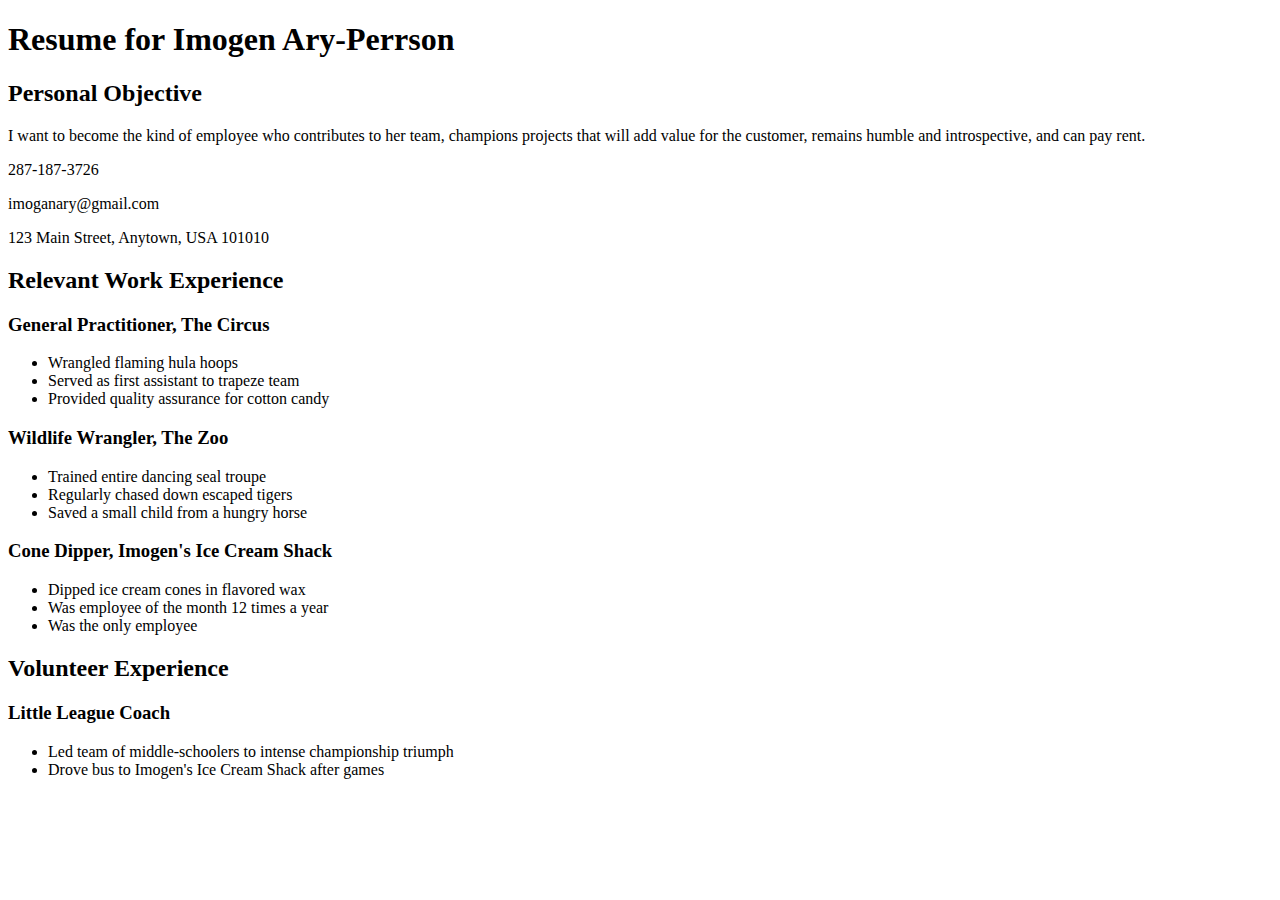
==== css/css-demo/index.html @ eba97fb7 "Merge branch 'master' of https://github.com/Devbootcamp/phase-0-tracks into feature-branch" ====
<!DOCTYPE html>
<html>
<head>
  <title>Resume</title>
  <!-- We're using Google Fonts, which you can also do on your sites, but you don't need to know how for any assessments in this unit. -->
  <link href='https://fonts.googleapis.com/css?family=Dancing+Script' rel='stylesheet' type='text/css'>
  
</head>
<body>
  <h1 id="resume-title">Resume for Imogen Ary-Perrson</h1>
  <section id="personal-objective">
    <h2>Personal Objective</h2>
    <p>I want to become the kind of employee who contributes to her team, champions projects that will add value for the customer, remains humble and introspective, and can pay rent.</p>
  </section>
  <section id="contact-info">
    <p>287-187-3726</p>
    <p>imoganary@gmail.com</p>
    <p>123 Main Street, Anytown, USA 101010</p>
  </section>

  <section id="work-experience">
    <h2 class="experience-category">Relevant Work Experience</h2>
    <section class="job">
      <h3>General Practitioner, The Circus</h3>
      <ul>
        <li>Wrangled flaming hula hoops</li>
        <li>Served as first assistant to trapeze team</li>
        <li class="featured">Provided quality assurance for cotton candy</li>
      </ul>
    </section>
    <section class="job">
      <h3>Wildlife Wrangler, The Zoo</h3>
      <ul>
        <li>Trained entire dancing seal troupe</li>
        <li>Regularly chased down escaped tigers</li>
        <li class="featured">Saved a small child from a hungry horse</li>
      </ul>
    </section>
    <section class="job">
      <h3>Cone Dipper, Imogen's Ice Cream Shack</h3>
      <ul>
        <li>Dipped ice cream cones in flavored wax</li>
        <li class="featured">Was employee of the month 12 times a year</li>
        <li>Was the only employee</li>
      </ul>
    </section>
  </section>

  <section id="volunteer-experience">
    <h2 class="experience-category">Volunteer Experience</h1>
    <section class="volunteer-gig">
      <h3>Little League Coach</h3>
      <ul>
        <li>Led team of middle-schoolers to intense championship triumph</li>
        <li>Drove bus to Imogen's Ice Cream Shack after games</li>
      </ul>
    </section>
  </section>
</body>
</html>
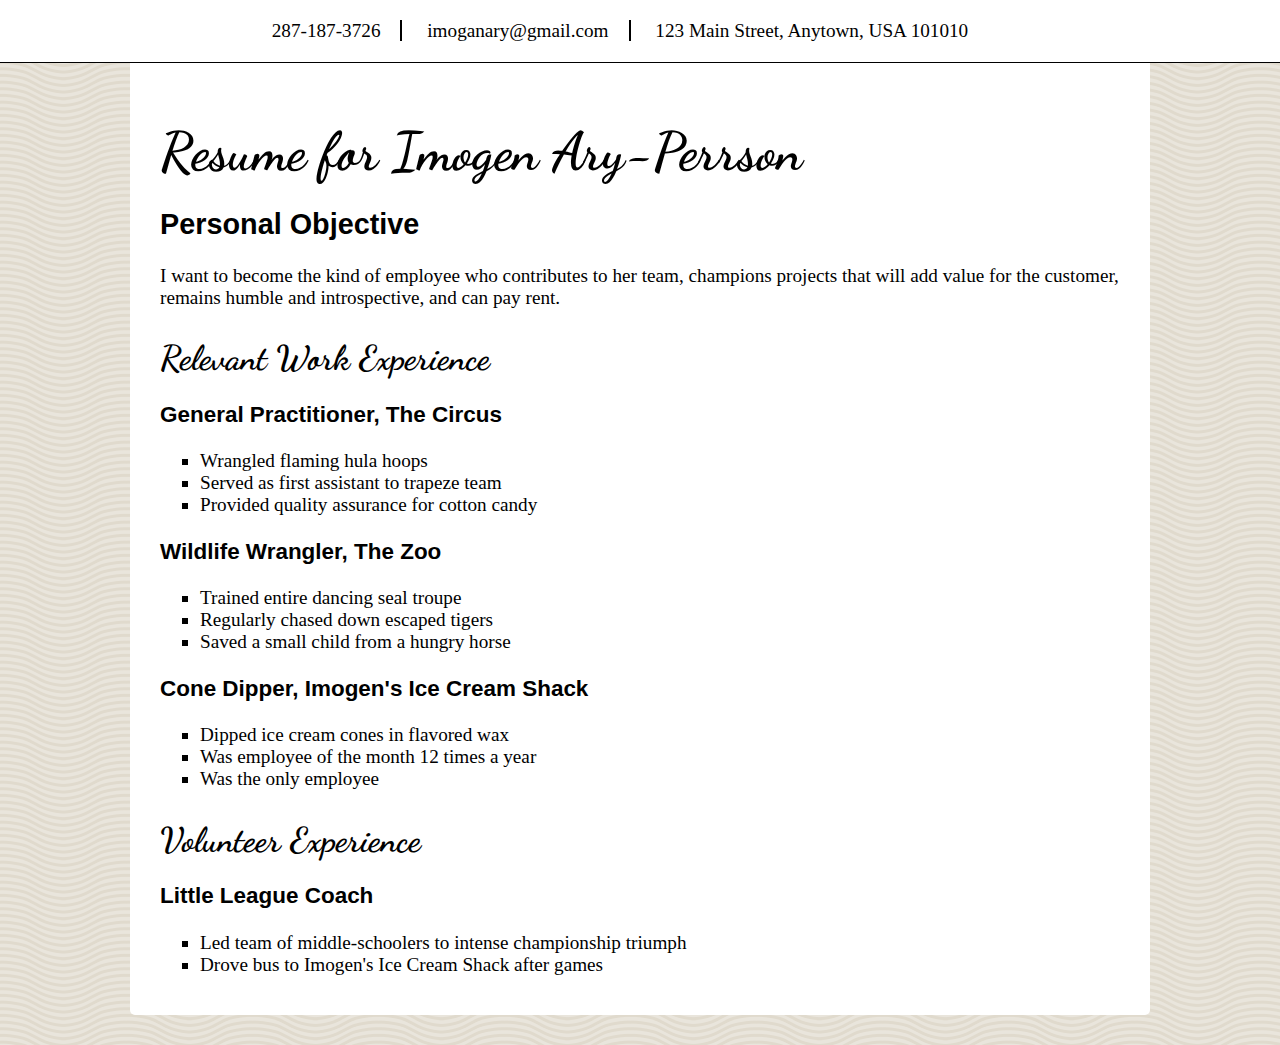
==== commit 6773789c: "modify index.html to include two stylesheets for css-demo" ====
--- a/css/css-demo/index.html
+++ b/css/css-demo/index.html
@@ -4,7 +4,8 @@
   <title>Resume</title>
   <!-- We're using Google Fonts, which you can also do on your sites, but you don't need to know how for any assessments in this unit. -->
   <link href='https://fonts.googleapis.com/css?family=Dancing+Script' rel='stylesheet' type='text/css'>
-  
+  <link rel="stylesheet" href="styles/elegant-styles.css" type="text/css">
+  <link rel="stylesheet" href="styles/fixed-contact.css" type="text/css">
 </head>
 <body>
   <h1 id="resume-title">Resume for Imogen Ary-Perrson</h1>
@@ -57,4 +58,4 @@
     </section>
   </section>
 </body>
-</html>+</html>
--- a/css/css-demo/styles/elegant-styles.css
+++ b/css/css-demo/styles/elegant-styles.css
@@ -0,0 +1,66 @@
+/* You can use an HTML tag as a selector ... */
+
+html {
+  background-image: url("../images/wov.png");
+}
+
+body {
+  font-family: "Georgia", serif;
+  padding: 20px 30px;
+  border-radius: 5px;
+  background-color: white;
+  margin: 30px auto;
+  max-width: 960px;
+  font-size: 1.2em;
+}
+
+ul {
+  list-style-type: square;
+}
+
+/* You can select multiple tags at once! */
+
+h1, h2, h3, h4, h5, h6 {
+  font-family: "Helvetica", sans-serif;
+}
+
+/* 
+
+You can select a class (preceded by a period) 
+or ID (preceded by a hash).
+
+In HTML, a class is assigned like this:
+<p class="your-class-here">some text</p>
+
+An ID is assigned like this:
+<p id="your-id-here">some text</p>
+
+A given ID should only be used once in a document.
+A given class can be used multiple times in a document.
+
+*/
+
+.experience-category, #resume-title {
+  font-family: 'Dancing Script', cursive;
+  margin-bottom: 0;
+}
+
+/* You can use a tag AND a class
+to make the rule more specific. */
+
+h2.experience-category {
+  font-size: 1.8em;
+}
+
+h1#resume-title {
+  font-size: 2.8em;
+  margin-top: 0;
+}
+
+/* You can select the child tag of
+an element of a certain class (the p
+is nested inside the contact-info section) */
+
+#contact-info p {
+  line-height: .8;
+}
--- a/css/css-demo/styles/fixed-contact.css
+++ b/css/css-demo/styles/fixed-contact.css
@@ -0,0 +1,29 @@
+section#contact-info {
+  position: fixed;
+  top: 0px;
+  right: 0px;
+  text-align: center;
+  width: 100%;
+  background-color: white;
+  border-bottom: 1px solid black;
+  padding: 20px;
+}
+
+h1#resume-title {
+  margin-top: 70px;
+}
+
+section#contact-info p {
+  display: inline;
+  padding-right: 20px;
+  padding-left: 20px;
+  border-right: 2px solid black;
+}
+
+/* We use the last-of-type selector
+to avoid the appearance of an extra
+border. */
+
+section#contact-info p:last-of-type {
+  border-right: none;
+}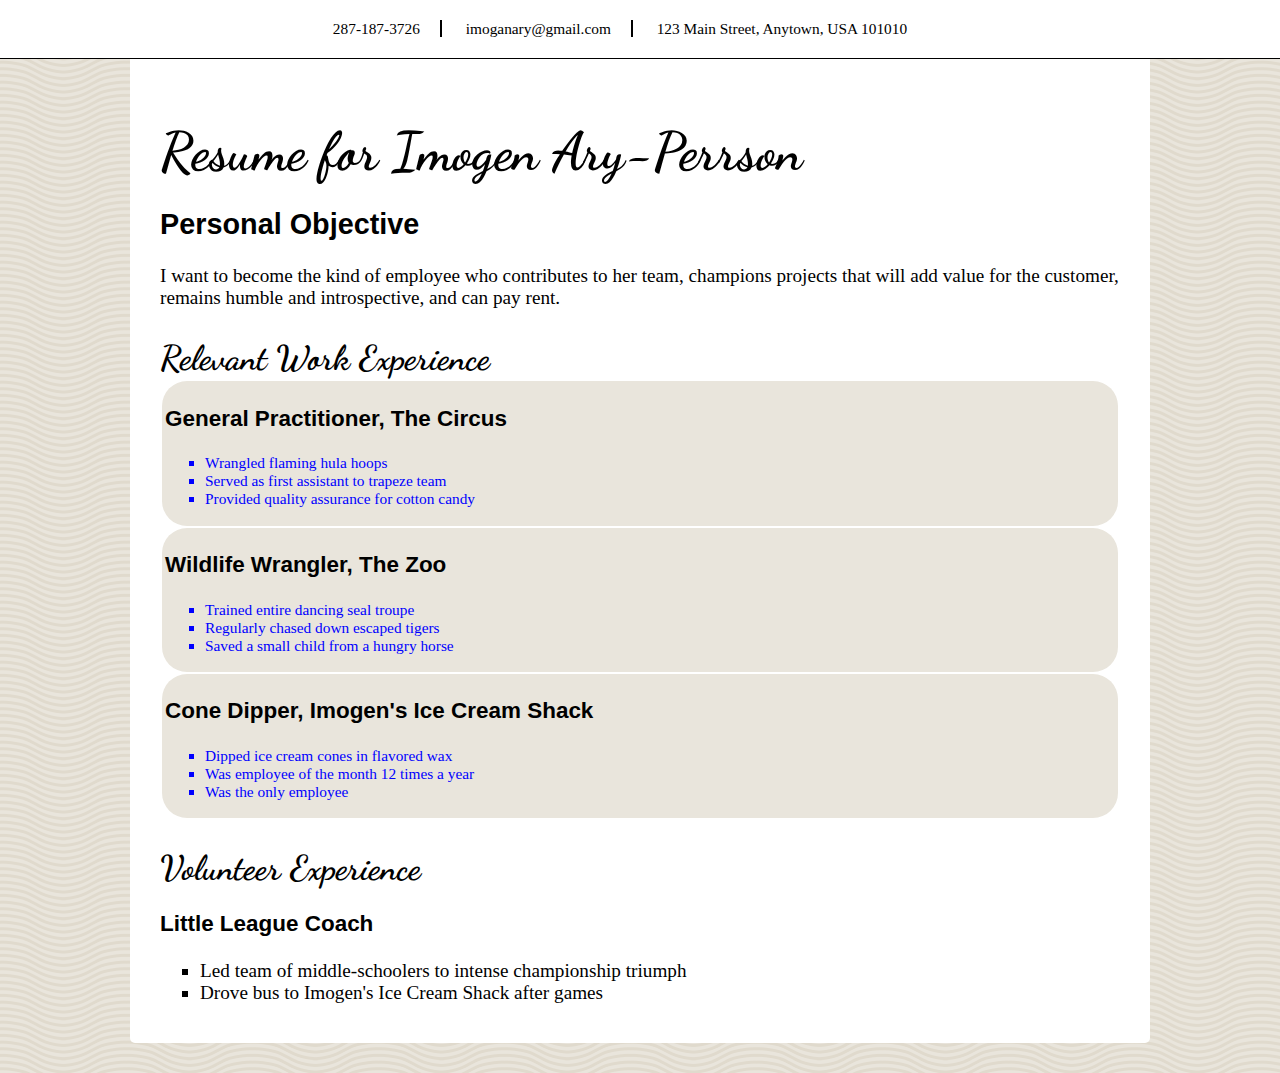
==== commit beb32f61: "Completed releases 1 and 2" ====
--- a/css/css-demo/index.html
+++ b/css/css-demo/index.html
@@ -6,6 +6,8 @@
   <link href='https://fonts.googleapis.com/css?family=Dancing+Script' rel='stylesheet' type='text/css'>
   <link rel="stylesheet" href="styles/elegant-styles.css" type="text/css">
   <link rel="stylesheet" href="styles/fixed-contact.css" type="text/css">
+  <link rel="stylesheet" href="styles/practice.css" type="text/css">
+
 </head>
 <body>
   <h1 id="resume-title">Resume for Imogen Ary-Perrson</h1>
@@ -23,7 +25,7 @@
     <h2 class="experience-category">Relevant Work Experience</h2>
     <section class="job">
       <h3>General Practitioner, The Circus</h3>
-      <ul>
+      <ul class='accomplishments'>
         <li>Wrangled flaming hula hoops</li>
         <li>Served as first assistant to trapeze team</li>
         <li class="featured">Provided quality assurance for cotton candy</li>
@@ -31,7 +33,7 @@
     </section>
     <section class="job">
       <h3>Wildlife Wrangler, The Zoo</h3>
-      <ul>
+      <ul class='accomplishments'>
         <li>Trained entire dancing seal troupe</li>
         <li>Regularly chased down escaped tigers</li>
         <li class="featured">Saved a small child from a hungry horse</li>
@@ -39,7 +41,7 @@
     </section>
     <section class="job">
       <h3>Cone Dipper, Imogen's Ice Cream Shack</h3>
-      <ul>
+      <ul class='accomplishments'>
         <li>Dipped ice cream cones in flavored wax</li>
         <li class="featured">Was employee of the month 12 times a year</li>
         <li>Was the only employee</li>
--- a/css/css-demo/styles/fixed-contact.css
+++ b/css/css-demo/styles/fixed-contact.css
@@ -26,4 +26,12 @@
 
 section#contact-info p:last-of-type {
   border-right: none;
-}+}
+
+h1:hover {
+  color: green;
+}
+
+.job li {
+  color: blue;
+}
--- a/css/css-demo/styles/practice.css
+++ b/css/css-demo/styles/practice.css
@@ -0,0 +1,16 @@
+#contact-info {
+  font-size: 0.8em;
+}
+
+.job {
+  background-color: #e9e5dc;
+  border-radius: 25px;
+  padding-left: 3px;
+  padding-top: 2px;
+  padding-bottom: 2px;
+  margin: 2px;
+}
+
+.accomplishments {
+  font-size: 0.8em;
+}
